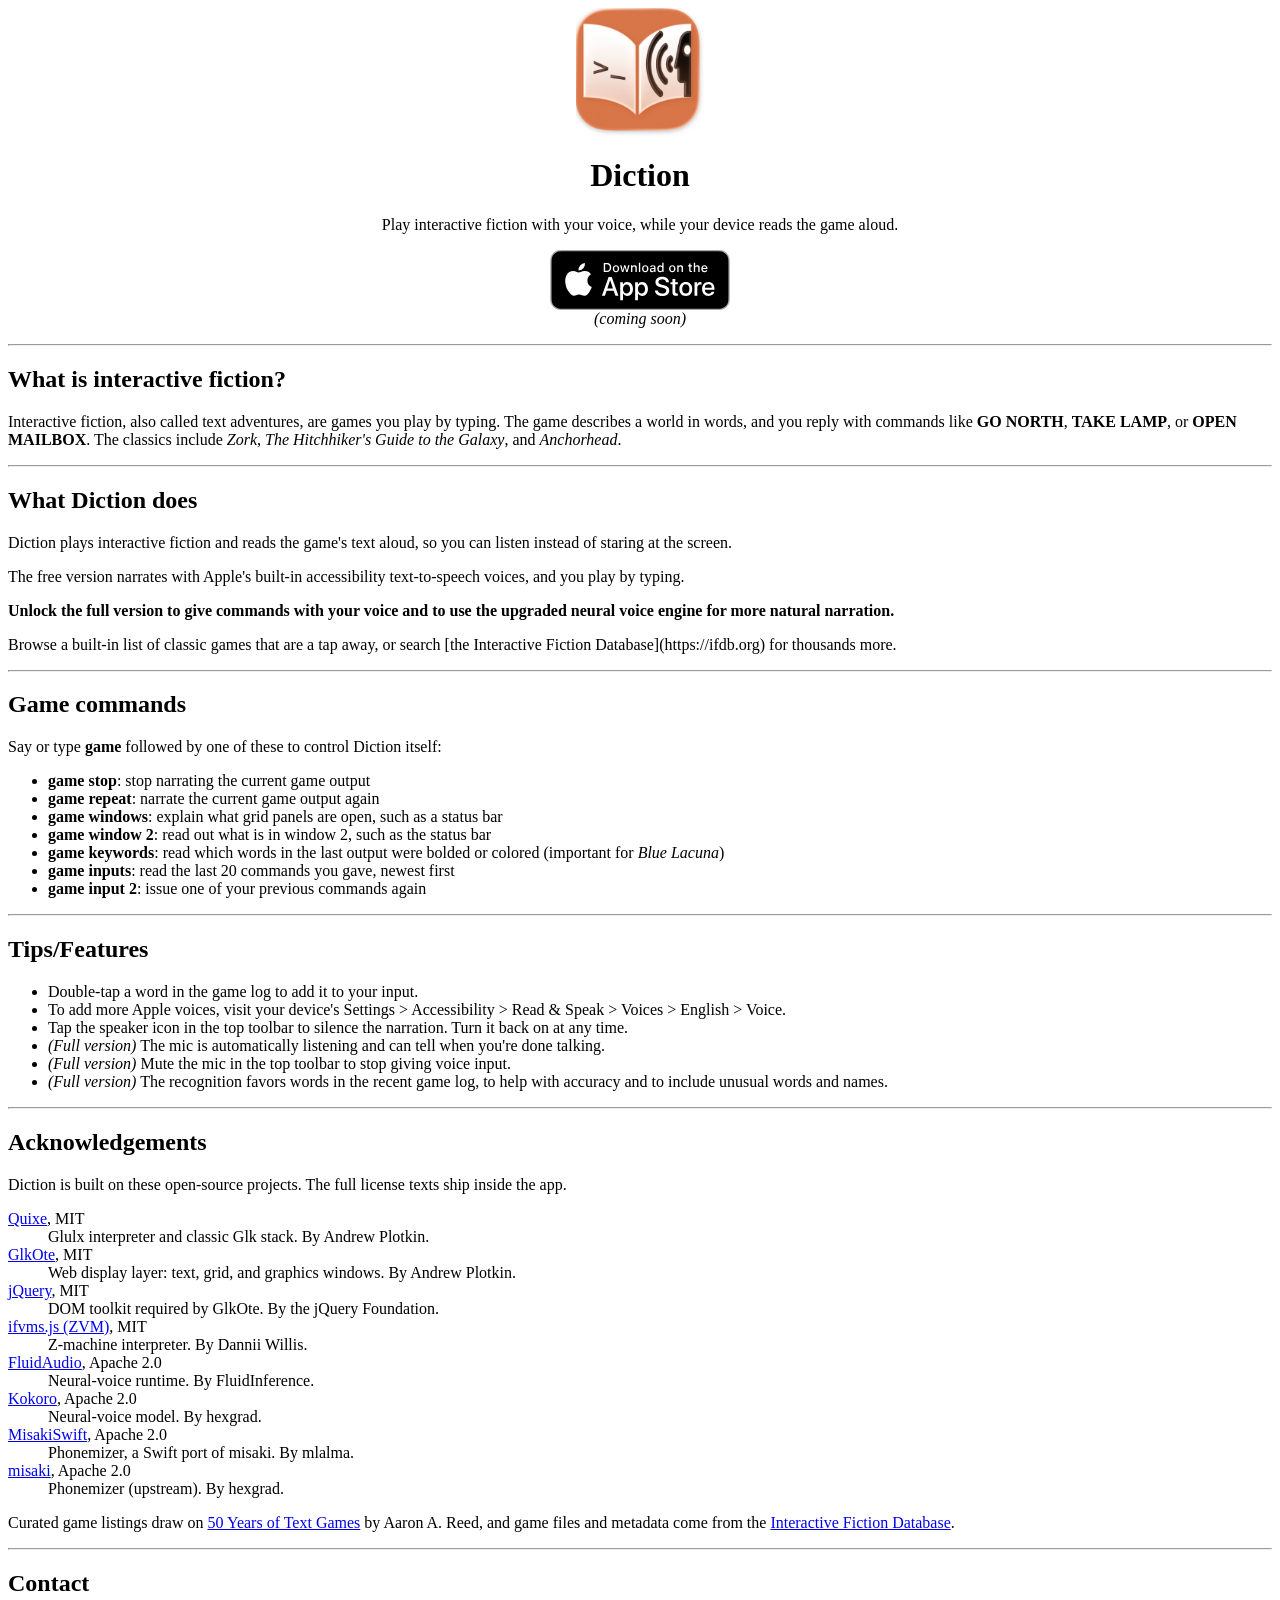
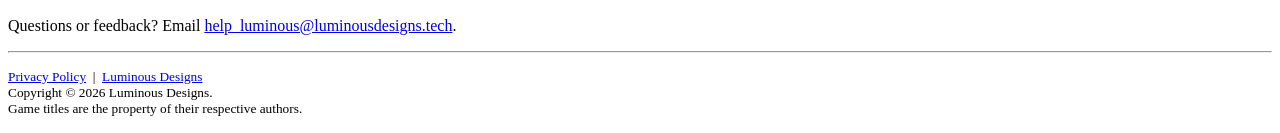
==== diction/index.html @ 3dfe7772 "New site for Diction!" ====
<!DOCTYPE HTML PUBLIC "-//W3C//DTD HTML 4.01 Transitional//EN" "http://www.w3.org/TR/html4/loose.dtd">
<html>
<head>
<meta http-equiv="Content-Type" content="text/html; charset=utf-8">
<title>Diction: Speak to Text Games</title>
</head>
<body bgcolor="#FFFFFF" text="#000000" link="#0000EE" vlink="#551A8B" alink="#FF0000">

<center>
<img src="diction-icon.png" alt="Diction app icon" width="128" height="128"><br>
<h1>Diction</h1>
<p>Play interactive fiction with your voice, while your device reads the game aloud.</p>
<p>
<img src="../appstore.svg" alt="Download on the App Store" width="180" height="60"><br>
<i>(coming soon)</i>
</p>
</center>

<hr>

<h2>What is interactive fiction?</h2>

<p>Interactive fiction, also called text adventures, are games you play by typing.
The game describes a world in words, and you reply with commands like <b>GO NORTH</b>,
<b>TAKE LAMP</b>, or <b>OPEN MAILBOX</b>. The classics include <i>Zork</i>,
<i>The Hitchhiker's Guide to the Galaxy</i>, and <i>Anchorhead</i>.</p>

<hr>

<h2>What Diction does</h2>

<p>Diction plays interactive fiction and reads the game's text aloud, so you can listen instead of
staring at the screen.</p>

<p>The free version narrates with Apple's built-in accessibility text-to-speech voices, and you
play by typing.</p>

<p><b>Unlock the full version to give commands with your voice and to use the upgraded neural
voice engine for more natural narration.</b></p>

<p>Browse a built-in list of classic games that are a tap away, or search [the Interactive Fiction
Database](https://ifdb.org) for thousands more.</p>

<hr>

<h2>Game commands</h2>

<p>Say or type <b>game</b> followed by one of these to control Diction itself:</p>

<ul>
<li><b>game stop</b>: stop narrating the current game output</li>
<li><b>game repeat</b>: narrate the current game output again</li>
<li><b>game windows</b>: explain what grid panels are open, such as a status bar</li>
<li><b>game window 2</b>: read out what is in window 2, such as the status bar</li>
<li><b>game keywords</b>: read which words in the last output were bolded or colored
(important for <i>Blue Lacuna</i>)</li>
<li><b>game inputs</b>: read the last 20 commands you gave, newest first</li>
<li><b>game input 2</b>: issue one of your previous commands again</li>
</ul>

<hr>

<h2>Tips/Features</h2>

<ul>
<li>Double-tap a word in the game log to add it to your input.</li>
<li>To add more Apple voices, visit your device's Settings &gt; Accessibility &gt; Read &amp; Speak
&gt; Voices &gt; English &gt; Voice.</li>
<li>Tap the speaker icon in the top toolbar to silence the narration. Turn it back on at any
time.</li>
<li><i>(Full version)</i> The mic is automatically listening and can tell when you're done
talking.</li>
<li><i>(Full version)</i> Mute the mic in the top toolbar to stop giving voice input.</li>
<li><i>(Full version)</i> The recognition favors words in the recent game log, to help with
accuracy and to include unusual words and names.</li>
</ul>

<hr>

<h2>Acknowledgements</h2>

<p>Diction is built on these open-source projects. The full license texts ship inside the app.</p>

<dl>
<dt><a href="https://github.com/erkyrath/quixe">Quixe</a>, MIT</dt>
<dd>Glulx interpreter and classic Glk stack. By Andrew Plotkin.</dd>

<dt><a href="https://github.com/erkyrath/glkote">GlkOte</a>, MIT</dt>
<dd>Web display layer: text, grid, and graphics windows. By Andrew Plotkin.</dd>

<dt><a href="https://github.com/jquery/jquery">jQuery</a>, MIT</dt>
<dd>DOM toolkit required by GlkOte. By the jQuery Foundation.</dd>

<dt><a href="https://github.com/curiousdannii/ifvms.js">ifvms.js (ZVM)</a>, MIT</dt>
<dd>Z-machine interpreter. By Dannii Willis.</dd>

<dt><a href="https://github.com/FluidInference/FluidAudio">FluidAudio</a>, Apache 2.0</dt>
<dd>Neural-voice runtime. By FluidInference.</dd>

<dt><a href="https://github.com/hexgrad/kokoro">Kokoro</a>, Apache 2.0</dt>
<dd>Neural-voice model. By hexgrad.</dd>

<dt><a href="https://github.com/mlalma/MisakiSwift">MisakiSwift</a>, Apache 2.0</dt>
<dd>Phonemizer, a Swift port of misaki. By mlalma.</dd>

<dt><a href="https://github.com/hexgrad/misaki">misaki</a>, Apache 2.0</dt>
<dd>Phonemizer (upstream). By hexgrad.</dd>
</dl>

<p>Curated game listings draw on
<a href="https://aaronareed.net/50-years-of-text-games/">50 Years of Text Games</a> by
Aaron A. Reed, and game files and metadata come from the
<a href="https://ifdb.org">Interactive Fiction Database</a>.</p>

<hr>

<h2>Contact</h2>

<p>Questions or feedback? Email
<a href="mailto:help_luminous@luminousdesigns.tech">help_luminous@luminousdesigns.tech</a>.</p>

<hr>

<p><small>
<a href="privacy.html">Privacy Policy</a> &nbsp;|&nbsp;
<a href="../">Luminous Designs</a><br>
Copyright &copy; 2026 Luminous Designs.<br>
Game titles are the property of their respective authors.
</small></p>

</body>
</html>
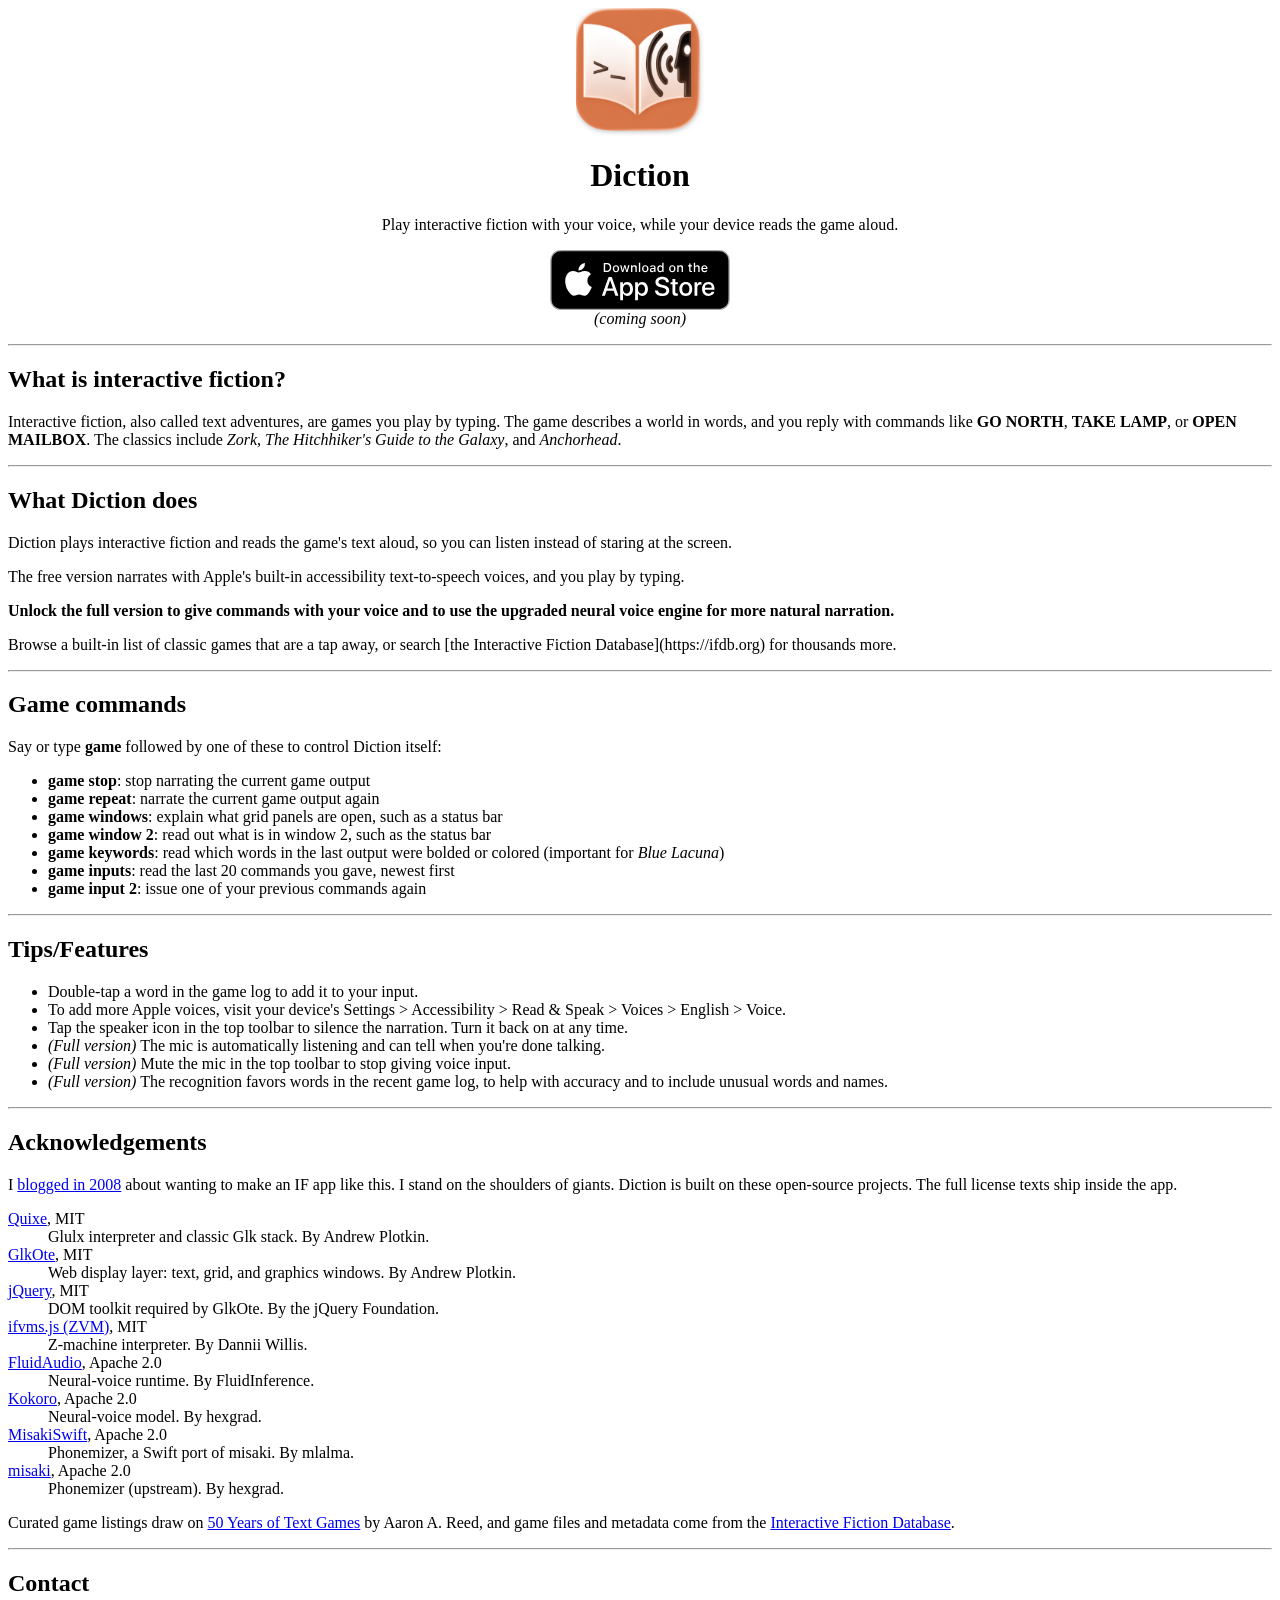
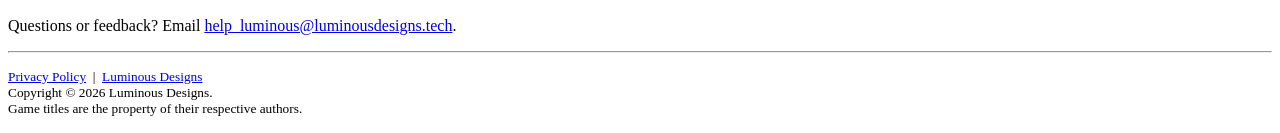
==== commit f1d2cacb: "Add a comment about my blog post in 2008." ====
--- a/diction/index.html
+++ b/diction/index.html
@@ -79,7 +79,7 @@
 
 <h2>Acknowledgements</h2>
 
-<p>Diction is built on these open-source projects. The full license texts ship inside the app.</p>
+<p>I <a href="https://greg.langmead.info/posts/2008-08-17-infocom-games-using-your-voice/">blogged in 2008</a> about wanting to make an IF app like this. I stand on the shoulders of giants. Diction is built on these open-source projects. The full license texts ship inside the app.</p>
 
 <dl>
 <dt><a href="https://github.com/erkyrath/quixe">Quixe</a>, MIT</dt>
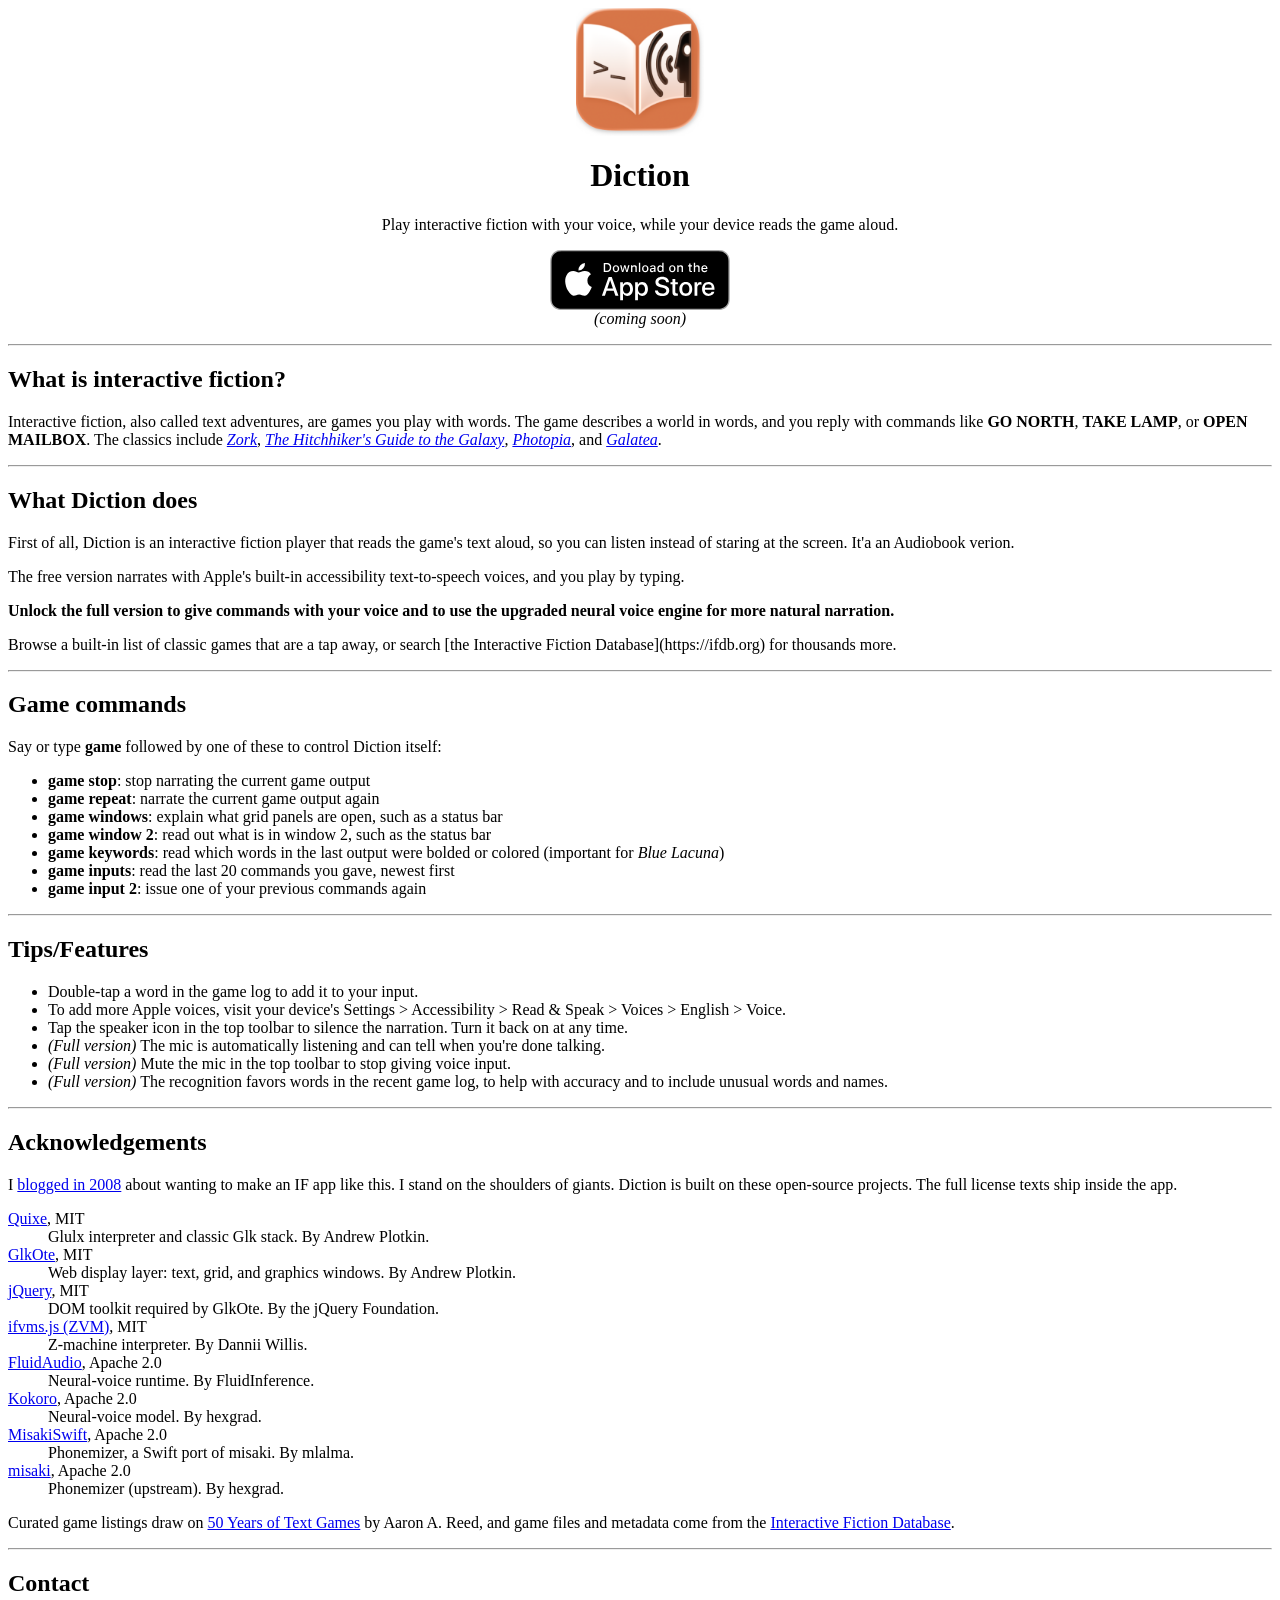
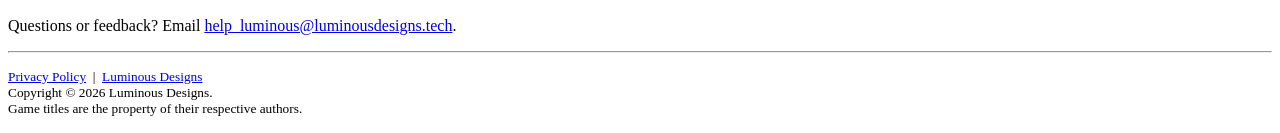
==== commit adc9668c: "Some new language" ====
--- a/diction/index.html
+++ b/diction/index.html
@@ -20,17 +20,16 @@
 
 <h2>What is interactive fiction?</h2>
 
-<p>Interactive fiction, also called text adventures, are games you play by typing.
+<p>Interactive fiction, also called text adventures, are games you play with words. 
 The game describes a world in words, and you reply with commands like <b>GO NORTH</b>,
-<b>TAKE LAMP</b>, or <b>OPEN MAILBOX</b>. The classics include <i>Zork</i>,
-<i>The Hitchhiker's Guide to the Galaxy</i>, and <i>Anchorhead</i>.</p>
+<b>TAKE LAMP</b>, or <b>OPEN MAILBOX</b>. The classics include <i><a href="https://en.wikipedia.org/wiki/Zork">Zork</a></i>,
+<i><a href="https://en.wikipedia.org/wiki/The_Hitchhiker%27s_Guide_to_the_Galaxy_(video_game)">The Hitchhiker's Guide to the Galaxy</a></i>, <i><a href="https://en.wikipedia.org/wiki/Photopia">Photopia</a></i>, and <i><a href="https://en.wikipedia.org/wiki/Galatea_(video_game)">Galatea</a></i>.</p>
 
 <hr>
 
 <h2>What Diction does</h2>
 
-<p>Diction plays interactive fiction and reads the game's text aloud, so you can listen instead of
-staring at the screen.</p>
+<p>First of all, Diction is an interactive fiction player that reads the game's text aloud, so you can listen instead of staring at the screen. It'a an Audiobook verion.</p>
 
 <p>The free version narrates with Apple's built-in accessibility text-to-speech voices, and you
 play by typing.</p>
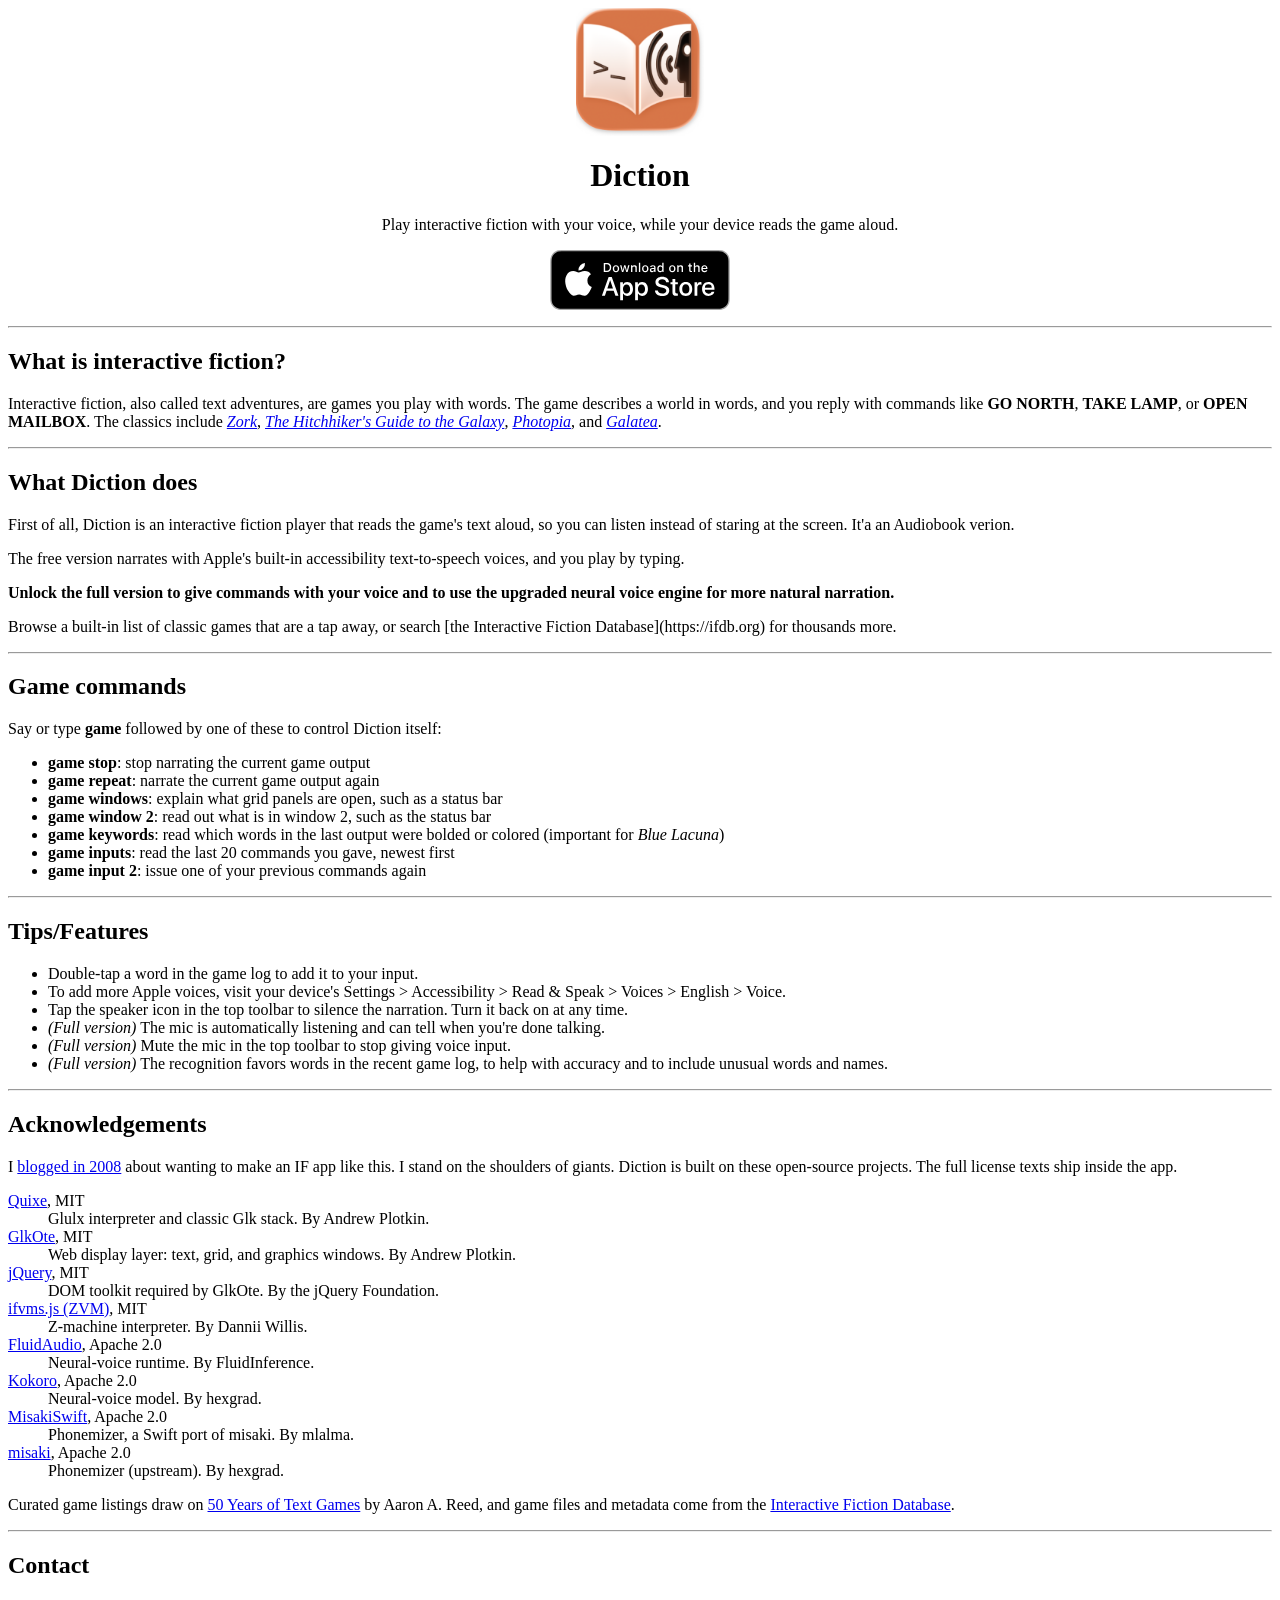
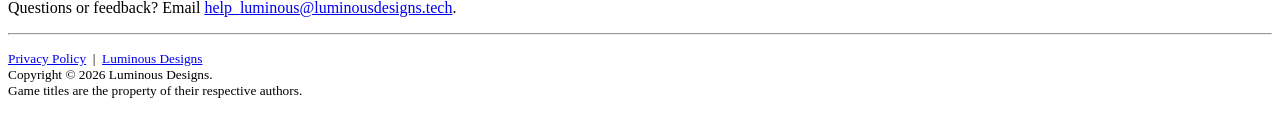
==== commit 944f831d: "Add Luisi recording. Add link to greg.langmead.info. Add link to Diction's App Store page." ====
--- a/diction/index.html
+++ b/diction/index.html
@@ -11,8 +11,7 @@
 <h1>Diction</h1>
 <p>Play interactive fiction with your voice, while your device reads the game aloud.</p>
 <p>
-<img src="../appstore.svg" alt="Download on the App Store" width="180" height="60"><br>
-<i>(coming soon)</i>
+<a href="https://apps.apple.com/us/app/diction-speak-to-text-games/id6776227059"><img src="../appstore.svg" alt="Download on the App Store" width="180" height="60"></a><br>
 </p>
 </center>
 
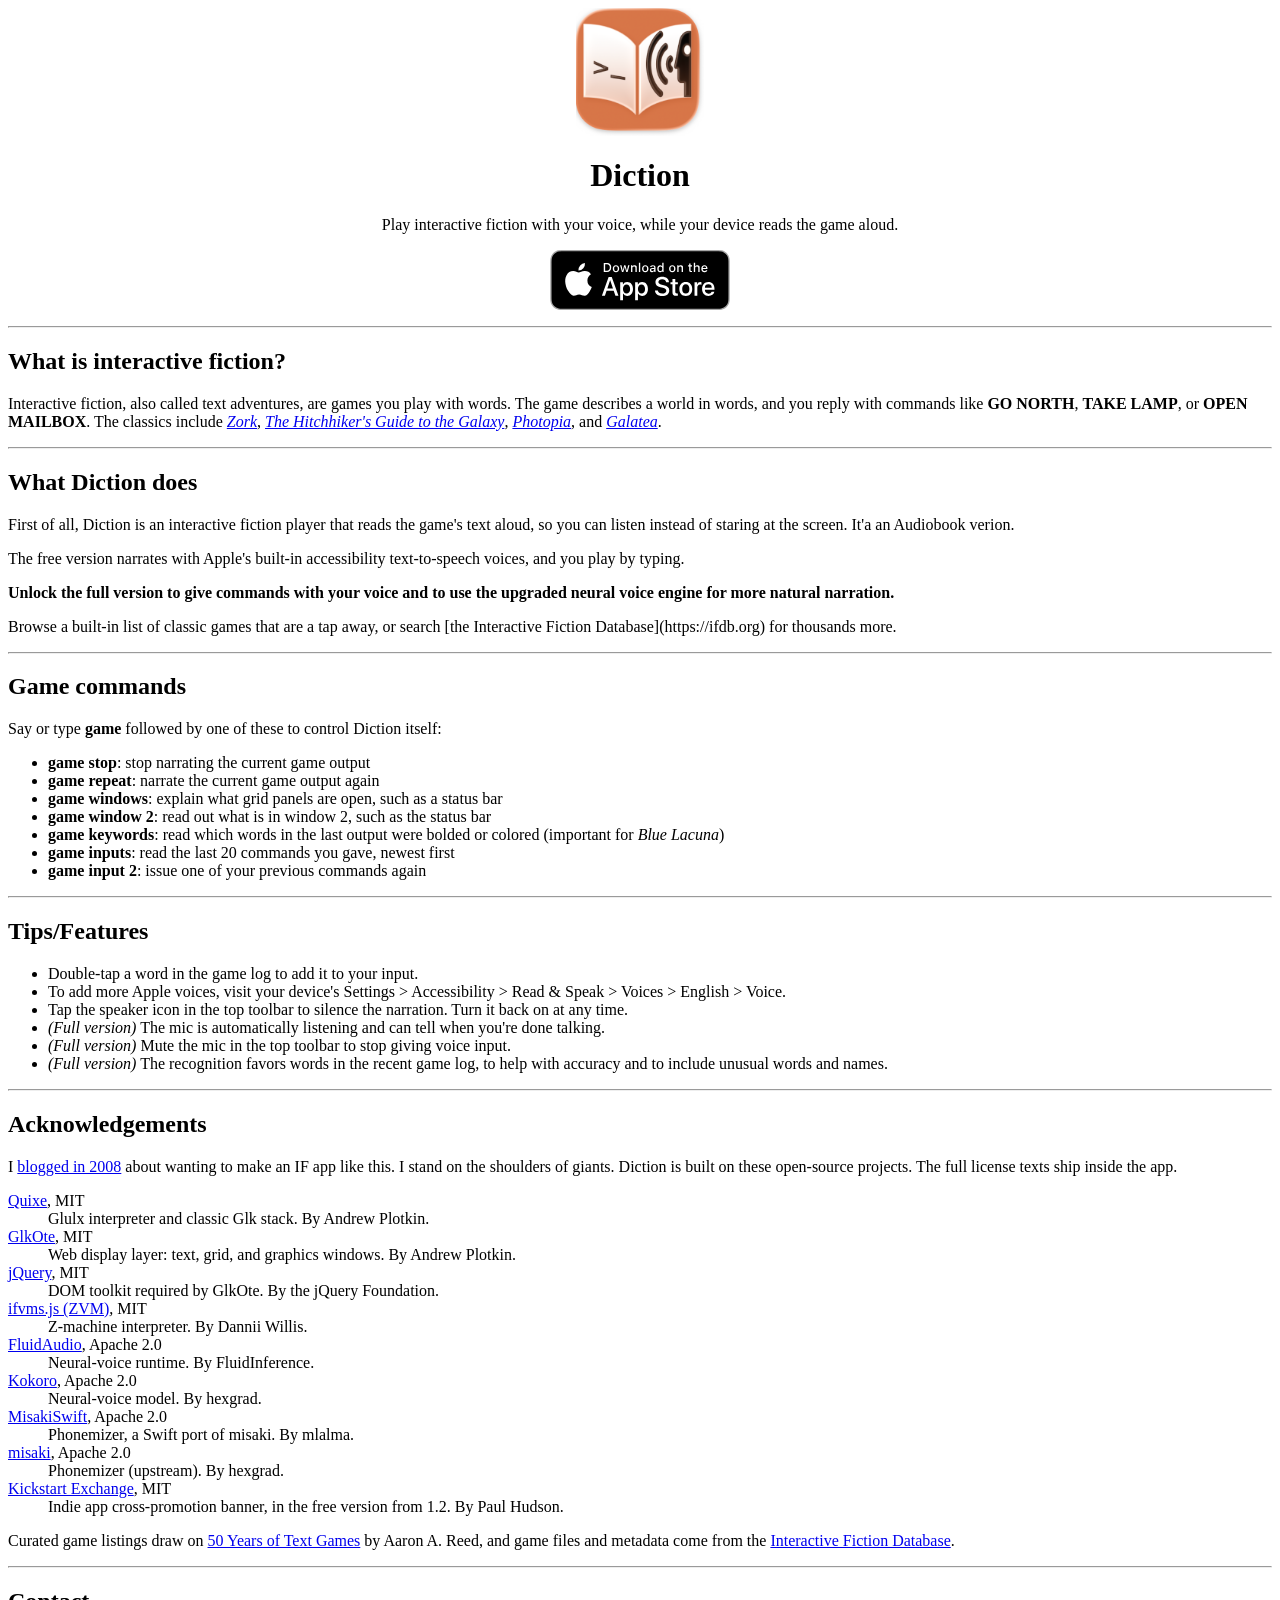
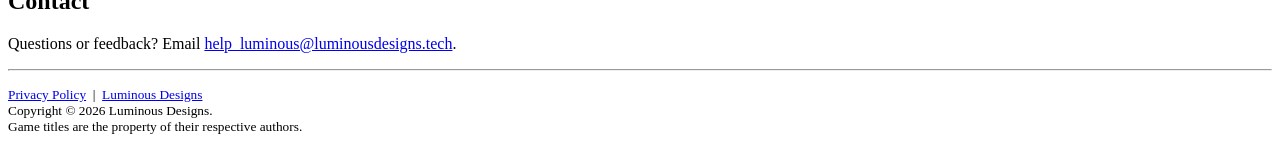
==== commit 56f21f1f: "Disclose Kickstart Exchange advertising, from Diction 1.2 The privacy policy claimed the app contain" ====
--- a/diction/index.html
+++ b/diction/index.html
@@ -103,6 +103,9 @@
 
 <dt><a href="https://github.com/hexgrad/misaki">misaki</a>, Apache 2.0</dt>
 <dd>Phonemizer (upstream). By hexgrad.</dd>
+
+<dt><a href="https://github.com/twostraws/KickstartSDK">Kickstart Exchange</a>, MIT</dt>
+<dd>Indie app cross-promotion banner, in the free version from 1.2. By Paul Hudson.</dd>
 </dl>
 
 <p>Curated game listings draw on
